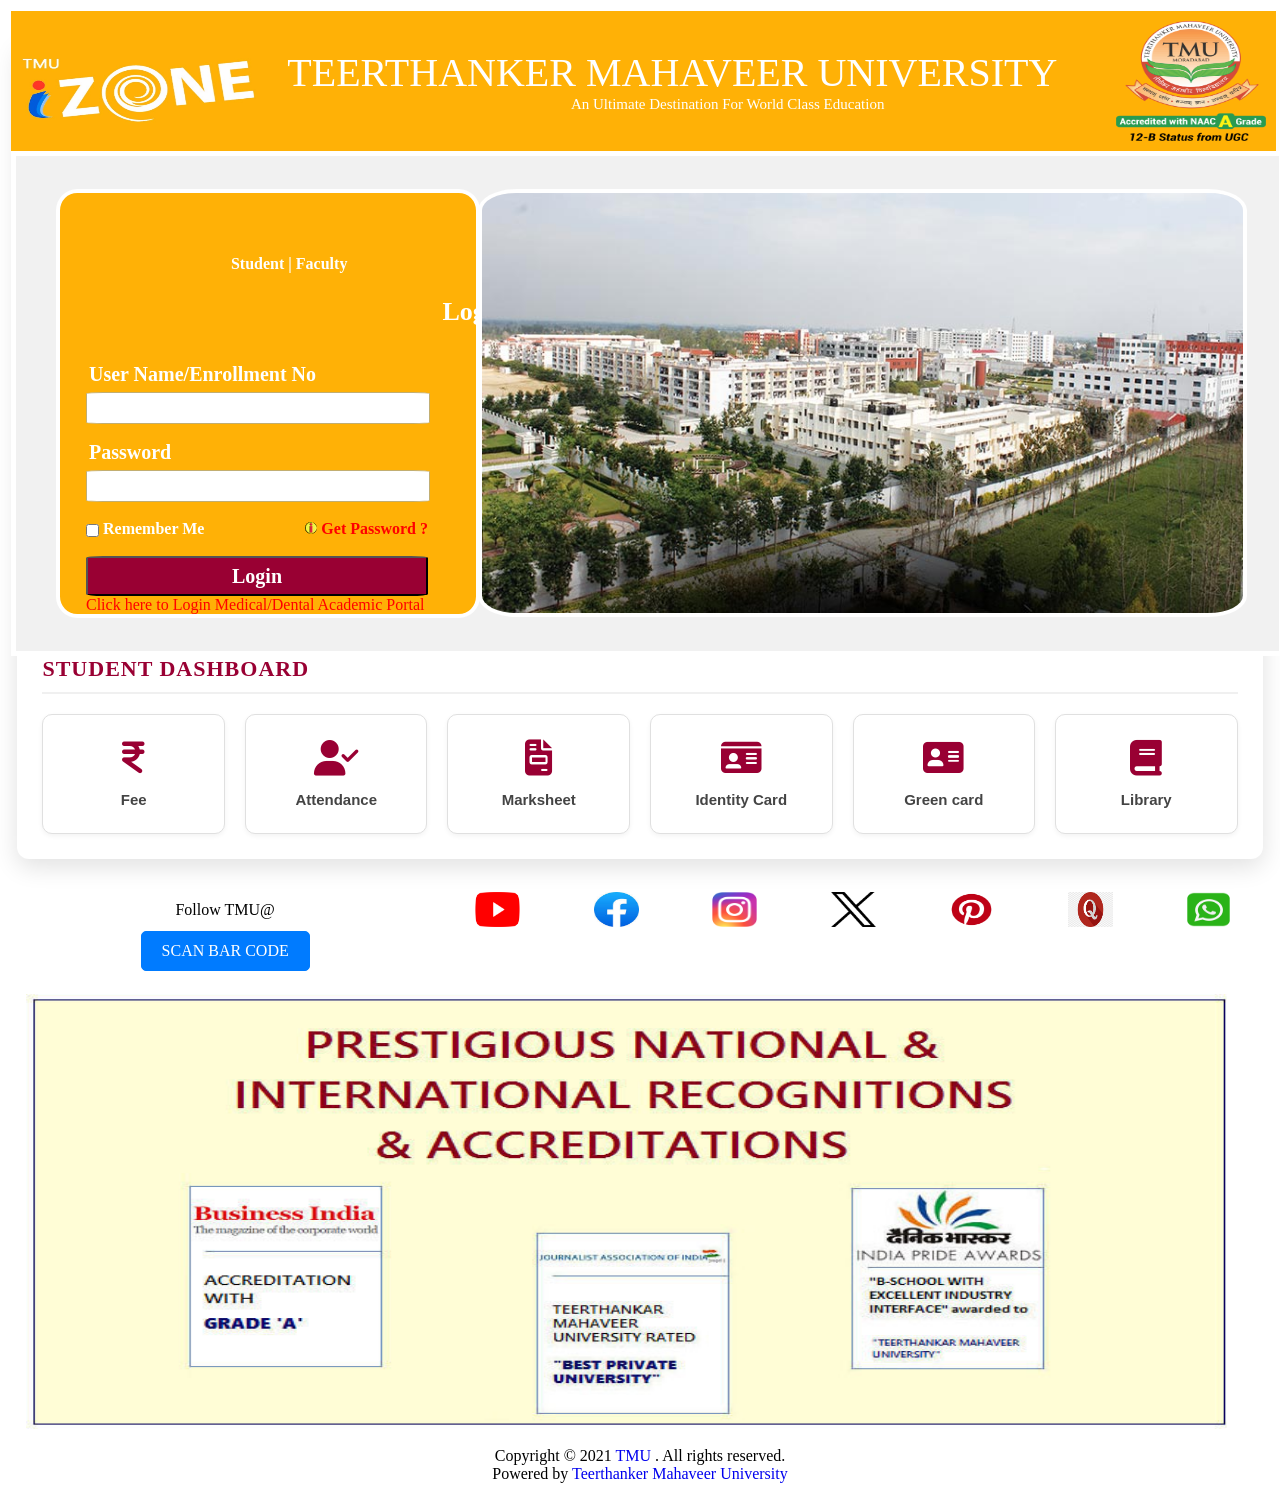
==== index.html @ 151e0389 "Initial commit - TMU Pharmacy Student ERP with updated Scanner and Social Links" ====
<!DOCTYPE html
    PUBLIC "-//W3C//DTD XHTML 1.0 Transitional//EN" "http://www.w3.org/TR/xhtml1/DTD/xhtml1-transitional.dtd">
<html xmlns="http://www.w3.org/1999/xhtml">

<head>
    <meta name="google-site-verification" content="google083c5fd0b91bd342" />
    <title>TMU Pharmacy Student ERP</title>
    <link href="CSS1/Style.css" rel="stylesheet" type="text/css" />
    <link href="CSS1/maincss.css" rel="stylesheet" type="text/css" />
    <link rel="stylesheet" href="https://cdnjs.cloudflare.com/ajax/libs/font-awesome/6.4.0/css/all.min.css" />
    <meta name="google-site-verification" content="Y22vz4hhRAsGHZVYoWVhFbIvwyEOX-C2Q7kUStAv6dc" />
    <meta name="description"
        content="Welcome to the Teerthanker Mahaveer University (TMU) ERP portal. Get access to your attendance sheet, holidays, profile, event details, and more. Login Now!" />
    <meta name="keywords"
        content="Best private university in UP, TMU ERP portal, ERP login, Teerthanker Mahaveer University, Best Private university in Moradabad" />

    <style type="text/css">
        .button-style {
            display: inline-block;
            padding: 10px 20px;
            background-color: #007bff;
            color: white;
            text-align: center;
            text-decoration: none;
            border-radius: 5px;
            border: 1px solid #007bff;
            cursor: pointer;
        }

        .button-style:hover {
            background-color: #0056b3;
            border-color: #0056b3;
        }

        .mySlides {
            display: none;
        }

        textarea {
            font-size: 28px;
        }

        .modalPopup {
            background-color: #FFB106;
            border-radius: 5%;
            border-width: 3px;
            border-style: solid;
            border-color: white;
            padding: 3px;
            width: 460px;
        }

        [type="checkbox"] {
            vertical-align: middle;
        }

        login1 {
            float: right;
            display: block;
            padding-left: 5px;
            padding-right: 5px;
            border-color: white;
        }

        .modalPopup .header {
            background-color: #2FBDF1;
            height: 10px;
            color: White;
            line-height: 10px;
            text-align: center;
            font-weight: bold;
        }

        .modalPopup .body {
            min-height: 50px;
            line-height: 10px;
            text-align: center;
            padding: 5px;
        }

        .modalPopup .footer {
            padding: 3px;
        }

        .modalPopup .button {
            height: 30px;
            color: White;
            line-height: 10px;
            text-align: center;
            font-weight: bold;
            cursor: pointer;
            background-color: red;
            border: 1px solid #5C5C5C;
        }

        .modalPopup td {
            text-align: left;
        }

        /* Dashboard Styles */
        .dashboard-container {
            width: 95%;
            margin: 30px auto;
            padding: 25px;
            background-color: #ffffff;
            border-radius: 12px;
            box-shadow: 0 8px 24px rgba(0, 0, 0, 0.12);
            border-top: 5px solid #990033;
        }

        .dashboard-header {
            text-align: left;
            margin-bottom: 20px;
            border-bottom: 2px solid #f0f0f0;
            padding-bottom: 10px;
        }

        .dashboard-header h2 {
            margin: 0;
            color: #990033;
            font-family: 'Century Schoolbook', serif;
            font-size: 22px;
            text-transform: uppercase;
            letter-spacing: 1px;
        }

        .dashboard-grid {
            display: grid;
            grid-template-columns: repeat(6, 1fr);
            gap: 20px;
        }

        .dashboard-item {
            background: #ffffff;
            padding: 25px 15px;
            border-radius: 10px;
            transition: all 0.3s cubic-bezier(0.25, 0.8, 0.25, 1);
            cursor: pointer;
            text-decoration: none;
            color: #333;
            display: flex;
            flex-direction: column;
            align-items: center;
            justify-content: center;
            border: 1px solid #e0e0e0;
            box-shadow: 0 2px 5px rgba(0, 0, 0, 0.05);
        }

        .dashboard-item:hover {
            transform: translateY(-8px);
            box-shadow: 0 12px 20px rgba(153, 0, 51, 0.2);
            border-color: #990033;
            background: #fffcfc;
        }

        .dashboard-item i {
            font-size: 36px;
            color: #990033;
            margin-bottom: 15px;
            transition: transform 0.3s ease;
        }

        .dashboard-item:hover i {
            transform: scale(1.1);
        }

        .dashboard-item span {
            font-size: 15px;
            font-weight: 700;
            color: #444;
            font-family: 'Segoe UI', Tahoma, Geneva, Verdana, sans-serif;
            text-align: center;
        }

        /* Responsive Dashboard */
        @media (max-width: 1200px) {
            .dashboard-grid {
                grid-template-columns: repeat(3, 1fr);
            }
        }

        @media (max-width: 768px) {
            .dashboard-grid {
                grid-template-columns: repeat(2, 1fr);
            }

            .dashboard-container {
                padding: 15px;
            }
        }

        @media (max-width: 480px) {
            .dashboard-grid {
                grid-template-columns: 1fr;
            }
        }
    </style>

    <script type="text/javascript">
        function NumberOnly() {
            var AsciiValue = event.keyCode
            if ((AsciiValue >= 48 && AsciiValue <= 57) || (AsciiValue == 8 || AsciiValue == 127))
                event.returnValue = true;
            else
                event.returnValue = false;
        }

        function showModal(id) {
            document.getElementById(id).style.display = 'block';
        }

        function hideModal(id) {
            document.getElementById(id).style.display = 'none';
        }
    </script>
</head>

<body>
    <table style="width: 100%">
        <tr>
            <td>
                <div id="wrap1">
                    <div style="position: relative" id="template">

                        <div id="header" style="background-color: #FFB106">
                            <table cellpadding="0px" cellspacing="0px" width="100%">
                                <tr>
                                    <td>
                                        <a href="index.aspx">
                                            <br />
                                            <img src="images/t.jpg" alt="TMU i-Zone Logo"
                                                style="border-width: 10px; float: left; width: 237px; height: 70px" />
                                        </a>
                                    </td>
                                    <td>
                                        <table cellpadding="0px" cellspacing="0px">
                                            <tr>
                                                <td align="right">
                                                    <div style="font-size: 40px; color: white;">&nbsp TEERTHANKER
                                                        MAHAVEER UNIVERSITY &nbsp</div>
                                                </td>
                                            </tr>
                                            <tr>
                                                <td>
                                                    <div style="font-size: 15px; color: #fff">
                                                        &nbsp;&nbsp;&nbsp;&nbsp;&nbsp;&nbsp;&nbsp;&nbsp;&nbsp;&nbsp;&nbsp;&nbsp;&nbsp;&nbsp;
                                                        &nbsp;&nbsp;&nbsp;&nbsp;&nbsp;&nbsp;&nbsp;&nbsp;&nbsp;&nbsp;
                                                        &nbsp;&nbsp;&nbsp;&nbsp;&nbsp;&nbsp;&nbsp;&nbsp;&nbsp;&nbsp;&nbsp;
                                                        &nbsp;&nbsp;&nbsp;&nbsp;&nbsp;&nbsp;&nbsp;&nbsp;&nbsp;&nbsp;&nbsp;&nbsp;&nbsp;&nbsp;&nbsp;&nbsp;&nbsp;&nbsp;&nbsp;
                                                        &nbsp;&nbsp;&nbsp;&nbsp;&nbsp;&nbsp;&nbsp;&nbsp;&nbsp;&nbsp;&nbsp;&nbsp;&nbsp;&nbsp;&nbsp;&nbsp;&nbsp;&nbsp;&nbsp;&nbsp;
                                                        &nbsp; An Ultimate Destination For World Class Education</div>
                                                </td>
                                            </tr>
                                        </table>
                                    </td>
                                    <td align="right">
                                        <img id="Image1" src="images/rightlogo.png" alt="TMU logo"
                                            style="height:120px;width:150px;border-width:0px;" />
                                    </td>
                                </tr>
                            </table>
                        </div>

                        <div id="loginwarpper">
                            <div id="col-left">
                                <div id="modal-loginbox">
                                    <div id="contents" style="height: 380px">

                                        <div style="width: 90%; height: 70px; font-family: Century Schoolbook;">
                                            <br />
                                            <h1
                                                style="white-space: pre; width: 80px; float: left; line-height: 35px; color: white; font-family: Century Schoolbook; padding-left: 13%; padding-top: 3%">
                                                Login</h1>
                                            <span
                                                style="float: left; padding-top: 7%; padding-left: 6%; font-family: Century Schoolbook; color: white; font-weight: bold;">Student
                                                | Faculty</span>
                                        </div>
                                        <br clear="all" />

                                        <div class="form-elements">
                                            <div class="label-txt" style="width: 500px">
                                                <span id="lblHeader"
                                                    style="color:White;font-family:&quot;Georgia&quot;,&quot;Times new roman&quot;,&quot;Helvetica Neue&quot;;font-size:15pt;width: 450px">User
                                                    Name/Enrollment No</span>
                                                <label style="text-align: left">
                                                    <span id="RequiredFieldValidator1"
                                                        style="color:Red;background-color:White;visibility:hidden;">*</span>
                                                </label>
                                            </div>

                                            <input id="Text3" type="text" style="display: none" />

                                            <br />
                                            <br />
                                            <input name="txtUserid" type="text" maxlength="20" id="txtUserid"
                                                style="height:30px;width:90%;font-size: 20px; border-radius: 5%; text-transform: uppercase" />
                                        </div>

                                        <div class="form-elements">
                                            <div class="label-txt">
                                                <span id="Label1"
                                                    style="color:White;font-family:&quot;Georgia&quot;,&quot;Times new roman&quot;,&quot;Helvetica Neue&quot;;font-size:15pt;">Password</span>
                                                <label style="text-align: left">
                                                    <span id="rfvtxtTillDate"
                                                        style="color:Red;background-color:White;visibility:hidden;">*</span>
                                                </label>
                                            </div>
                                            <input id="Text4" type="text" style="display: none;" />
                                            <br />
                                            <br />
                                            <input name="txtpassword" type="password" id="txtpassword"
                                                style="height:30px;width:90%;font-size: 20px; border-radius: 5%;" />
                                            <input id="Text6" type="text" style="display: none" />
                                        </div>

                                        <br clear="all" />
                                        <br />
                                        <b>
                                            <span name="Remember Me"><input id="chkrem" type="checkbox"
                                                    name="chkrem" /></span>
                                            <span id="Label2"
                                                style="color:White;font-family:&quot;Georgia&quot;,&quot;Times new roman&quot;,&quot;Helvetica Neue&quot;;font-size:12pt;">Remember
                                                Me</span>
                                        </b>

                                        <div style="float: right; padding-right: 10%">
                                            <a id="LnkGetPwd" href="javascript:void(0)" onclick="showModal('pnlPopup')">
                                                <b>
                                                    <font color="#FF0000">
                                                        <img width="12px" height="12px" border="0"
                                                            src="images/6anipt3c.gif"> Get Password ?
                                                    </font>
                                                </b>
                                            </a>
                                        </div>

                                        <div style="padding-right: 10%;">
                                            <div style="text-align: center;">
                                                <br />
                                                <input type="submit" name="ImgBttn_Login" value="Login"
                                                    id="ImgBttn_Login"
                                                    style="color:White;background-color:#990033;font-size:20px;font-weight:bold;height:40px;width:100%;border-radius: 5%; font-family: Century Schoolbook; cursor: pointer;" />
                                            </div>

                                            <a id="lnkMedicalLogin" href="http://14.139.238.132:90/"
                                                style="color:Red;">Click here to Login Medical/Dental Academic
                                                Portal</a>
                                        </div>

                                        <br />
                                    </div>
                                    <div>
                                        <span id="lblHRUserId"></span>
                                    </div>
                                </div>
                            </div>

                            <div id="col-right">
                                <div class="w3-content" style="max-width: 100%">
                                    <div class="mySlides w3-container w3-red">
                                        <img id="Image6" src="images/TMU_Image.jpg" alt="TMU ERP Login Portal"
                                            style="border-color:White;border-width:4px;border-style:solid;height:420px;width:100%;border-radius: 5%" />
                                    </div>

                                    <img id="Image4" class="mySlides" src="images/tmu-camp.jpg"
                                        alt="TMU ERP Login Portal"
                                        style="border-color:White;border-width:4px;border-style:solid;height:420px;width:100%;border-radius: 5%" />

                                    <div class="mySlides w3-container w3-xlarge w3-white w3-card-8">
                                        <img id="Image3" src="images/TMU_Image.jpg" alt="TMU ERP Login Portal"
                                            style="border-color:White;border-width:4px;border-style:solid;height:420px;width:100%;border-radius: 5%" />
                                    </div>

                                    <img id="Image2" class="mySlides" src="images/TMU1-img.jpg"
                                        alt="TMU ERP Login Portal"
                                        style="border-color:White;border-width:4px;border-style:solid;height:420px;width:100%;border-radius: 5%" />
                                </div>

                                <script>
                                    var slideIndex = 0;
                                    carousel();

                                    function carousel() {
                                        var i;
                                        var x = document.getElementsByClassName("mySlides");
                                        for (i = 0; i < x.length; i++) {
                                            x[i].style.display = "none";
                                        }
                                        slideIndex++;
                                        if (slideIndex > x.length) { slideIndex = 1 }
                                        x[slideIndex - 1].style.display = "block";
                                        setTimeout(carousel, 2000);
                                    }
                                </script>
                            </div>
                        </div>

                        <div class="dashboard-container">
                            <div class="dashboard-header">
                                <h2>Student Dashboard</h2>
                            </div>
                            <div class="dashboard-grid">
                                <a href="dashboard_login.html?type=fee" class="dashboard-item">
                                    <i class="fas fa-indian-rupee-sign"></i>
                                    <span>Fee</span>
                                </a>
                                <a href="dashboard_login.html?type=attendance" class="dashboard-item">
                                    <i class="fas fa-user-check"></i>
                                    <span>Attendance</span>
                                </a>
                                <a href="dashboard_login.html?type=marksheet" class="dashboard-item">
                                    <i class="fas fa-file-invoice"></i>
                                    <span>Marksheet</span>
                                </a>
                                <a href="dashboard_login.html?type=idcard" class="dashboard-item">
                                    <i class="fas fa-id-card"></i>
                                    <span>Identity Card</span>
                                </a>
                                <a href="dashboard_login.html?type=greencard" class="dashboard-item">
                                    <i class="fas fa-address-card"></i>
                                    <span>Green card</span>
                                </a>
                                <a href="dashboard_login.html?type=library" class="dashboard-item">
                                    <i class="fas fa-book"></i>
                                    <span>Library</span>
                                </a>
                            </div>
                        </div>

                        <table style="text-align: center; width: 100%">
                            <tr>
                                <td>Follow TMU@</td>
                                <td>
                                    <a href="https://www.youtube.com/@TeerthankerMahaveerUniversity" target="_blank">
                                        <img id="lnkYout" src="images/Youtube_logo.png"
                                            style="height:35px;width:45px;border-width:0px;" />
                                    </a>
                                </td>
                                <td>
                                    <a href="https://www.facebook.com/tmumbd/" target="_blank">
                                        <img id="Image5" src="images/fb_logo.jpg"
                                            style="height:35px;width:45px;border-width:0px;" />
                                    </a>
                                </td>
                                <td>
                                    <a href="https://www.instagram.com/tmu_mbd/" target="_blank">
                                        <img id="Image7" src="images/Instagram_logo.png"
                                            style="height:35px;width:45px;border-width:0px;" />
                                    </a>
                                </td>
                                <td>
                                    <a href="https://x.com/Tmumbd" target="_blank">
                                        <img id="Image8" src="images/x.png"
                                            style="height:35px;width:45px;border-width:0px;" />
                                    </a>
                                </td>
                                <td>
                                    <a href="https://in.pinterest.com/tmumbd/" target="_blank">
                                        <img id="Image9" src="images/Pinterest-logo.png"
                                            style="height:35px;width:45px;border-width:0px;" />
                                    </a>
                                </td>
                                <td>
                                    <a href="https://www.quora.com/profile/Teerthanker-Mahaveer-University-2"
                                        target="_blank">
                                        <img id="Image10" src="images/quora_logo.png"
                                            style="height:35px;width:45px;border-width:0px;" />
                                    </a>
                                </td>

                                <td>
                                    <a href="https://whatsapp.com/channel/0029Va5aFcvIyPtT9FN1AW2W" target="_blank">
                                        <img id="Image12" src="images/WhatsApp_logo.png"
                                            style="height:35px;width:45px;border-width:0px;" />
                                    </a>
                                </td>
                            </tr>
                            <tr>
                                <td>
                                    <a id="lnkbarcode" class="button-style"
                                        href="https://portal2.tmu.ac.in/Scanner.aspx" target="_blank">SCAN BAR CODE</a>
                                </td>
                            </tr>
                        </table>

                        <img width="96%" height="437" style="margin: 20px 0 0 15px;"
                            alt="TMU Awards & Recognition Banner" src="images/footer_copy.jpg">
                        <br />
                        <p align="center">
                            Copyright &copy; 2021 <span class="brown"><a href="http://tmu.ac.in/"
                                    target="_blank">TMU</a> </span>. All rights reserved.<br />
                            Powered by <a href="https://www.tmu.ac.in/" target="_blank">Teerthanker Mahaveer University
                            </a>
                        </p>
                    </div>
                </div>
            </td>
        </tr>
    </table>

    <!-- Password Recovery Modal -->
    <div id="pnlPopup" class="modalPopup"
        style="display: none; position: fixed; top: 50%; left: 50%; transform: translate(-50%, -50%); z-index: 1000;">
        <div class="body">
            <table border="0" cellpadding="0" cellspacing="0" width="100%">
                <tr>
                    <td align="center">
                        <div><b>Password Recovery</b></div>
                    </td>
                    <td align="right" width="30%">
                        <div style="text-align: right">
                            <input type="button" value="X" onclick="hideModal('pnlPopup')" class="button"
                                style="width:30px; cursor: pointer;" />
                        </div>
                    </td>
                </tr>
                <tr>
                    <td colspan="2" align="center">
                        <div style="text-align: center">
                            <span id="lblMsg" style="color:Red;font-weight:bold;"></span>
                        </div>
                    </td>
                </tr>
                <tr>
                    <td style="width: 30%"><b>User Id : </b></td>
                    <td style="width: 70%" align="left">
                        <input name="txtLoginUserId" type="text" maxlength="20" id="txtLoginUserId" />
                    </td>
                </tr>
                <tr style="height: 5px">
                    <td style="width: 20%" colspan="2"></td>
                </tr>
                <tr>
                    <td style="width: 20%" colspan="2">
                        <br />
                        <b><span id="lblmob" style="color:#FF9900;">10 Digit Registered Mobile No Without Prefix ( +91
                                OR 0 )</span></b>
                        <br />
                    </td>
                </tr>
                <tr style="height: 5px">
                    <td style="width: 20%" colspan="2"></td>
                </tr>
                <tr>
                    <td style="width: 30%"><b>Mobile No : </b></td>
                    <td style="width: 70%" align="left">
                        <input name="txtMobileNo" type="text" maxlength="10" id="txtMobileNo"
                            onkeypress="return NumberOnly()" />
                    </td>
                </tr>
                <tr>
                    <td></td>
                    <td align="left">
                        <input type="button" value="Get Password"
                            onclick="alert('Password recovery functionality requires backend server')"
                            style="height:35px;width:93px; cursor: pointer;" />
                    </td>
                </tr>
            </table>
        </div>
    </div>

    <!-- College Selection Modal -->
    <div id="pnlPopLog" class="modalPopup"
        style="display: none; position: fixed; top: 50%; left: 50%; transform: translate(-50%, -50%); z-index: 1000;">
        <div class="body">
            <table border="0" cellpadding="0" cellspacing="0" width="100%">
                <tr>
                    <td align="center">
                        <div style="text-align: center">
                            <center><span
                                    style="float: left; padding-left: 180px; padding-top: 13px; color: #990033; font-weight: bold; font-size: x-large">College</span>
                            </center>
                        </div>
                        <br />
                    </td>
                    <td align="right" width="20%">
                        <div style="text-align: right">
                            <input type="button" value="X" onclick="hideModal('pnlPopLog')" class="button"
                                style="width:20px; cursor: pointer;" />
                        </div>
                    </td>
                </tr>
                <tr style="height: 5px">
                    <td style="width: 20%" colspan="2"></td>
                </tr>
                <tr>
                    <td style="width: 30%" align="center" colspan="2"><b></b></td>
                </tr>
                <tr>
                    <td style="width: 70%" align="left" colspan="2">
                        <select name="ddlCollege" id="ddlCollege" style="height:35px; width: 100%;">
                        </select>
                    </td>
                </tr>
                <tr style="height: 5px">
                    <td style="width: 20%" colspan="2"></td>
                </tr>
                <tr align="right">
                    <td align="right" colspan="2">
                        <div style="text-align: right">
                            <img src="images/login.jpg" style="cursor: pointer; border-width: 0px;"
                                onclick="alert('College login requires backend server')" />
                        </div>
                    </td>
                </tr>
            </table>
        </div>
    </div>

    <!-- Modal Overlay -->
    <div id="modalOverlay"
        style="display: none; position: fixed; top: 0; left: 0; width: 100%; height: 100%; background-color: rgba(0,0,0,0.5); z-index: 999;"
        onclick="hideAllModals()"></div>

    <script type="text/javascript">
        function showModal(id) {
            document.getElementById(id).style.display = 'block';
            document.getElementById('modalOverlay').style.display = 'block';
        }

        function hideModal(id) {
            document.getElementById(id).style.display = 'none';
            document.getElementById('modalOverlay').style.display = 'none';
        }

        function hideAllModals() {
            document.getElementById('pnlPopup').style.display = 'none';
            document.getElementById('pnlPopLog').style.display = 'none';
            document.getElementById('modalOverlay').style.display = 'none';
        }
    </script>
</body>

</html>
---- CSS1/Style.css ----
﻿ï»¿/* for Holi :body{margin:0; background: #fff url(../images/holi.jpg) center top no-repeat fixed; font-family:Arial, Helvetica, sans-serif; font-size:12px; line-height:18px; color:#000;} */
/* for diwali : body{margin:0; background: #094e95 url(../images/bg-body.jpg) center 39px no-repeat; font-family:Arial, Helvetica, sans-serif; font-size:12px; line-height:18px; color:#000;}*/
h1,h2,h3,h4,h5,h6,ul,li,form,label,input{margin:0; padding:0;
    }
a img{border:none;}
a{text-decoration:none;}
a:hover{text-decoration:underline;}
#wrapper{margin:0 auto; width:980px;}
#template{width:100%; float:left;}
#header{width:99%; float:left; padding:10px;}
#header #logo{float:left; width:980px;height:102px; 
}
#header #logo a{border-style: none;
    
    border-width: 10px;
    float:left; width:267px; 
    height:104px; 
/*background:url(../images/TMU i Zone.jpg) no-repeat; text-indent:-99999px;*/

   
}


#header #sangathan{float:left; width:509px; height:80px;}
#header #sangathan a{float:right; width:509px; height:80px; text-align:right;}

#loginwarpper{float:left; width:96%; border:5px solid #fff; min-height:300px;background:#f1f1f1; padding:33px 40px 33px 15px;} 
/* for diwali : #loginwarpper{float:left; margin-top:15px; width:850px; border:5px solid #fff; min-height:300px;background:#dadada; padding:40px 36px 40px 15px;}*/	
#loginwarpper #col-left{float:left; width:30%;}
#loginwarpper #col-right{float:right; width:63%;}
#loginwarpper #col-right img{border:3px solid #fff;}
#modal-loginbox{float:left; width:369px; margin-left:12px;}
#modal-loginbox #contents {
    -moz-border-bottom-colors: none;
    
    -moz-border-image: none;
    -moz-border-left-colors: none;
    -moz-border-right-colors: none;
    -moz-border-top-colors: none;
	 
    background: none repeat scroll 0 0 #FFB106;
     border-radius: 5%;
    border-bottom: 4px solid #FFFFFF;
    border-left: 4px solid #FFFFFF;
    border-right: 4px solid #FFFFFF;
    border-top: 4px solid #FFFFFF;
    margin-left: 13px;
    min-height: 100px;
    padding: 20px 10px 21px 26px;
    width: 380px; 
}
#modal-loginbox #contents h1{font-family:Segoe UI; color:#882304; font-size:26px;}
	.form-elements{float:left; width:100%; clear:both; margin-top:10px;}
	.label-txt{float:left; width:200px; height:15px; position:relative; top:7px; font-weight:bold; font-size:14px; position:relative; margin-left:3px;}

	.label-txtmessage{float:inherit; width:200px; height:8px; position:relative; top:2px; font-weight:normal; position:relative; margin-left:130px;color:#882304;}

	.form-elements input{float:left; background: #fff url(../images/input-bg.jpg) repeat-x; height:27px; width:198px; border:1px solid #c2ae71;}
#bottom{float:left; /*background:url(../images/bg-bottom-loginbox.jpg);*/  background:url(../images/bg-bottom-flag.jpg);   height:18px; width:100%;}
#contents a{color:#FFFF00;}
.forgotpassword{margin-top:25px;}
.login {position:relative; top:10px;
    left: 0px;
}

#amizonemobile{float:left; width:369px; margin:20px 0 0 14px;}
#amizonemobile #top-mobile{float:left; width:344px; height:3px; margin-left:12px; background:url(../images/mobile-top.jpg);}
#amizonemobile #bottom-mobile{float:left; width:369px; height:12px; background:url(../images/mobile-bottom.jpg);}
#amizonemobile #contents-mobile{float:left; width:344px; background:#fff; margin-left:12px;}
#amizonemobile #contents-mobile #innercontents{float:left; border:1px solid #d2d0d0; width:332px; margin:2px 2px 2px 5px; min-height:100px; background: url("../images/mobile.jpg") no-repeat scroll 181px 68px transparent;}
#amizonemobile #contents-mobile #innercontents h1{ float:left; background:url(../images/bg-amizonehead.jpg) no-repeat center bottom; height:30px; text-align:center; color:#494e52; font-size:16px; font-family:Segoe UI; width:100%; margin-top:6px;}
#innercontents #download{float:left; width:173px; overflow:hidden;}
#download ul{list-style-type:none;}
#download li{display:list-item; padding-left:50px; font-size:11px; line-height:14px; padding-bottom:9px; margin-top:9px; border-bottom:1px dotted #CCC; }
#Itunes, #OVI, #Endroid, #Blackberry{background:url(../images/sprite.jpg) no-repeat;}
#win8{background:url(../images/Window.png) no-repeat 5px 0; }
#Itunes {background-position:0 0;}
#OVI {background-position:2px -42px;}
#Endroid {background-position:0 -78px;}
#Blackberry {background-position:0 -124px;}

#download li a{color:#882304;}
#copyright{ float:left; color:#867c79; font-size:11px; padding-top:15px; text-align:center; width:100%;}
#footer{float:left; background:url(../images/bgfooter.jpg) no-repeat; width:900px; height:21px; text-align:right; padding:5px; color:#fff; font-size:11px;}
#footer a{color:#ffb702;}
.yellow{color:#ffb702;}
.brown{color:#882304;}

/* HELP */

.container { width:262px; margin:0 auto; padding-top:200px; position:absolute; }

#bar { width:100%; height:35px; padding:15px 0; background:url(../images/bar.png) repeat-x; }
#container { width:960px; margin:0 auto;  }
/*-------LOGIN STARTS HERE -------*/

/* Login Container (default to float:right) */
#loginContainer {
    position:absolute;
    float:right;
    font-size:12px; margin-left:828px; top:-5px;
} 

/* Login Button */
#loginButton { 
    display:inline-block;
    float:right;
    background:#d2e0ea url(../images/buttonbg.png) repeat-x; 
    border:1px solid #899caa; 
        position:relative;
    z-index:30;
    cursor:pointer;
}

/* Login Button Text */
#loginButton span {
    color:#445058; 
    font-size:14px; 
    font-weight:bold; 
    padding:7px 29px 9px 10px;
    background:url(../images/loginArrow.png) no-repeat 53px 7px;
    display:block
}

#loginButton:hover {
    background:url(../images/buttonbgHover.png) repeat-x;
}

/* Login Box */
#loginBox {
    position:absolute;
    top:34px;
    right:0;
    display:none;
    z-index:29;
}

/* If the Login Button has been clicked */    
#loginButton.active {
    border-radius:3px 3px 0 0;
}

#loginButton.active span {
    background-position:53px -76px;
}

/* A Line added to overlap the border */
#loginButton.active em {
    position:absolute;
    width:100%;
    height:1px;
    background:#d2e0ea;
    bottom:-1px;
}

/* Login Form */
#loginForm {
    width:248px; 
    border:1px solid #899caa;
    margin-top:-1px;
    background:#d2e0ea;
    padding:6px;
}

#loginForm fieldset {
    margin:0 0 12px 0;
    display:block;
    border:0;
    padding:0;
}

fieldset#body {
    background:#fff;
    border-radius:3px;
    -moz-border-radius:3px;
    padding:10px 13px;
    margin:0;
}

#loginForm #checkbox {
    width:auto;
    margin:1px 9px 0 0;
    float:left;
    padding:0;
    border:0;
    *margin:-3px 9px 0 0; /* IE7 Fix */
}


#loginForm #body fieldset label {
    display:block;
    float:none;
    margin:0 0 6px 0;
}

/* Default Input */
#loginForm input {
    width:92%;
    border:1px solid #899caa;
    border-radius:3px;
    -moz-border-radius:3px;
    color:#3a454d;
    font-weight:bold;
    padding:8px 8px;
    box-shadow:inset 0px 1px 3px #bbb;
    -webkit-box-shadow:inset 0px 1px 3px #bbb;
    -moz-box-shadow:inset 0px 1px 3px #bbb;
    font-size:12px;
}

/* Sign In Button */
#loginForm #login {
    width:auto;
    float:left;
    background:#339cdf url(../images/loginbuttonbg.png) repeat-x;
    color:#fff;
    padding:7px 10px 8px 10px;
    text-shadow:0px -1px #278db8;
    border:1px solid #339cdf;
    box-shadow:none;
    -moz-box-shadow:none;
    -webkit-box-shadow:none;
    margin:0 12px 0 0;
    cursor:pointer;
    *padding:7px 2px 8px 2px; /* IE7 Fix */
}

/* Forgot your password */
#loginForm span {
    text-align:center;
    display:block;
    padding:7px 0 4px 0;
}

#loginForm span a {
   
    text-shadow:1px 1px #fff;
    font-size:12px;
}

input:focus {
    outline:none;
}

/* forgot paasword -->*/




#fancybox-overlay {
	position: absolute;
	top: 0;
	left: 0;
	width: 100%;
	z-index: 1100;
	display: none;
}

#fancybox-tmp {
	padding: 0;
	margin: 0;
	border: 0;
	overflow: auto;
	display: none;
}

#fancybox-wrap {
	position: absolute;
	top: 0;
	left: 0;
	padding: 20px;
	z-index: 1101;
	outline: none;
	display: none; 
}

#fancybox-outer {
	position: relative;

}

#fancybox-content {
	width: 0;
	height: 0;
	padding: 0;
	outline: none;
	position: relative;
	overflow: hidden;
	z-index: 1102;
}


#fancybox-close {
	position: absolute;
	top: -12px;
	right: 8px;
	width: 30px;
	height: 30px;
	background: transparent url('../images/fancybox.png') -40px 0px;
	cursor: pointer;
	z-index: 1103;
	display: none;
}

#modal-loginbox2{background:#dadada; border:3PX solid #FFF; padding-top:9px;}
#modal-loginbox2{float:left; width:369px; margin-left:12px;}
#modal-loginbox2 #contents {
    -moz-border-bottom-colors: none;
    -moz-border-image: none;
    -moz-border-left-colors: none;
    -moz-border-right-colors: none;
    -moz-border-top-colors: none;
    background: none repeat scroll 0 0 #FFB702;
    border-bottom: medium none !important;
    border-left: 3px solid #FFFFFF;
    border-right: 3px solid #FFFFFF;
    border-top: 3px solid #FFFFFF;
    margin-left: 13px;
    min-height: 100px;
    padding: 20px 10px 21px 26px;
    width: 302px; 
}
#modal-loginbox2 #contents h1{font-family:Segoe UI; color:#882304; font-size:26px;}
	.form-elements2{float:left; width:100%; clear:both; margin-top:10px;}
	.label-txt{float:left; width:200px; height:15px; position:relative; top:7px; font-weight:bold; position:relative; margin-left:3px;}
	.form-elements2 input{float:left; background: #fff url(../images/input-bg.jpg) repeat-x; height:27px; width:202px; border:1px solid #c2ae71;}
#modal-loginbox2 #bottom{float:left; background:url(../images/bg-bottom-loginbox.jpg) no-repeat; height:18px; width:100%;}
#capcha{width:201px; height:51px; border:1px solid  #C2AE71; margin-left:77px;}


  /*Modal Popup*/

subpageMenuBlock {
}
---- CSS1/maincss.css ----
﻿ï»¿#wrap
{
	/*width:980px;*/
    width:100%;
    
	height: 100%;

		margin:auto;
	background-color:White;
	
}
#wrap1
{
	/*width:900px;*/
    width:100%;
	height: 100%;

		margin:auto;
	background-color:White;
	
}
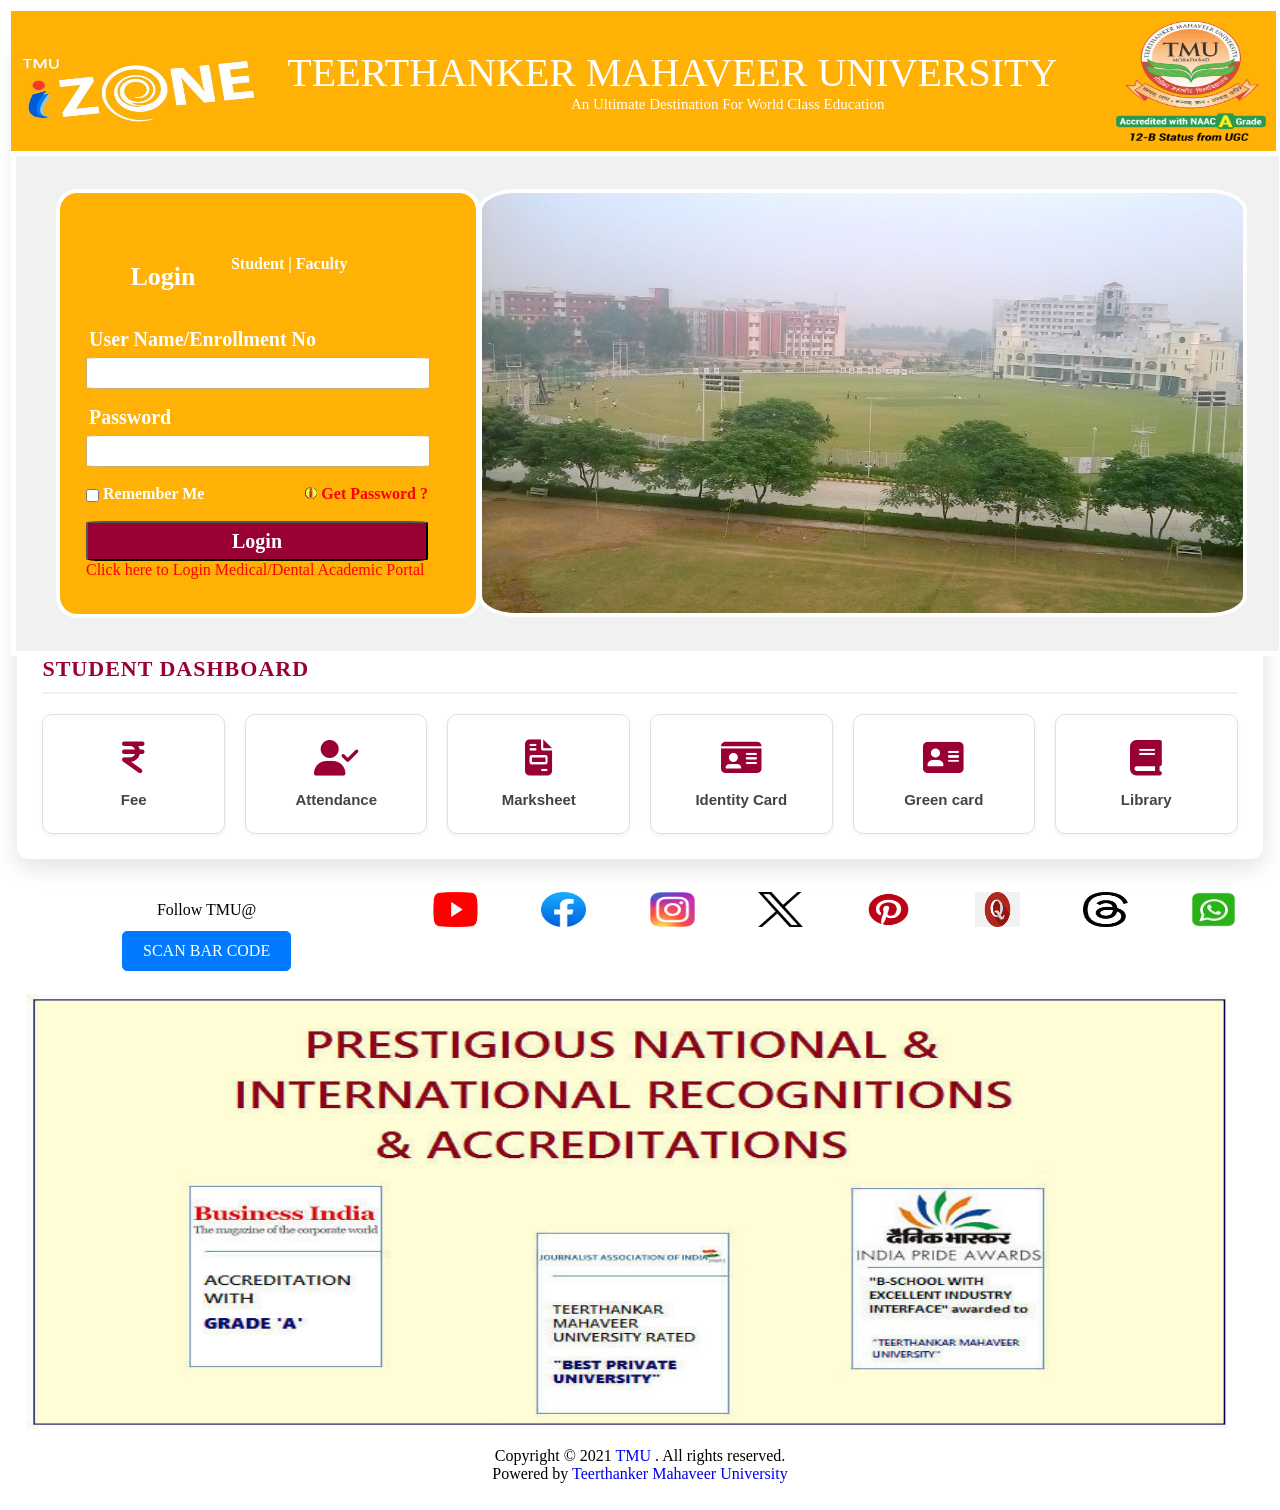
==== commit 0f99d552: "Update index.html with latest layout changes" ====
--- a/index.html
+++ b/index.html
@@ -1,7 +1,5 @@
-<!DOCTYPE html
-    PUBLIC "-//W3C//DTD XHTML 1.0 Transitional//EN" "http://www.w3.org/TR/xhtml1/DTD/xhtml1-transitional.dtd">
+<!DOCTYPE html PUBLIC "-//W3C//DTD XHTML 1.0 Transitional//EN" "http://www.w3.org/TR/xhtml1/DTD/xhtml1-transitional.dtd">
 <html xmlns="http://www.w3.org/1999/xhtml">
-
 <head>
     <meta name="google-site-verification" content="google083c5fd0b91bd342" />
     <title>TMU Pharmacy Student ERP</title>
@@ -9,11 +7,9 @@
     <link href="CSS1/maincss.css" rel="stylesheet" type="text/css" />
     <link rel="stylesheet" href="https://cdnjs.cloudflare.com/ajax/libs/font-awesome/6.4.0/css/all.min.css" />
     <meta name="google-site-verification" content="Y22vz4hhRAsGHZVYoWVhFbIvwyEOX-C2Q7kUStAv6dc" />
-    <meta name="description"
-        content="Welcome to the Teerthanker Mahaveer University (TMU) ERP portal. Get access to your attendance sheet, holidays, profile, event details, and more. Login Now!" />
-    <meta name="keywords"
-        content="Best private university in UP, TMU ERP portal, ERP login, Teerthanker Mahaveer University, Best Private university in Moradabad" />
-
+    <meta name="description" content="Welcome to the Teerthanker Mahaveer University (TMU) ERP portal. Get access to your attendance sheet, holidays, profile, event details, and more. Login Now!" />
+    <meta name="keywords" content="Best private university in UP, TMU ERP portal, ERP login, Teerthanker Mahaveer University, Best Private university in Moradabad" />
+    
     <style type="text/css">
         .button-style {
             display: inline-block;
@@ -104,7 +100,7 @@
             padding: 25px;
             background-color: #ffffff;
             border-radius: 12px;
-            box-shadow: 0 8px 24px rgba(0, 0, 0, 0.12);
+            box-shadow: 0 8px 24px rgba(0,0,0,0.12);
             border-top: 5px solid #990033;
         }
 
@@ -143,7 +139,7 @@
             align-items: center;
             justify-content: center;
             border: 1px solid #e0e0e0;
-            box-shadow: 0 2px 5px rgba(0, 0, 0, 0.05);
+            box-shadow: 0 2px 5px rgba(0,0,0,0.05);
         }
 
         .dashboard-item:hover {
@@ -183,7 +179,6 @@
             .dashboard-grid {
                 grid-template-columns: repeat(2, 1fr);
             }
-
             .dashboard-container {
                 padding: 15px;
             }
@@ -228,39 +223,30 @@
                                     <td>
                                         <a href="index.aspx">
                                             <br />
-                                            <img src="images/t.jpg" alt="TMU i-Zone Logo"
-                                                style="border-width: 10px; float: left; width: 237px; height: 70px" />
+                                            <img src="images/t.jpg" alt="TMU i-Zone Logo" style="border-width: 10px; float: left; width: 237px; height: 70px" />
                                         </a>
                                     </td>
                                     <td>
                                         <table cellpadding="0px" cellspacing="0px">
                                             <tr>
                                                 <td align="right">
-                                                    <div style="font-size: 40px; color: white;">&nbsp TEERTHANKER
-                                                        MAHAVEER UNIVERSITY &nbsp</div>
+                                                    <div style="font-size: 40px; color: white;">&nbsp TEERTHANKER MAHAVEER UNIVERSITY &nbsp</div>
                                                 </td>
                                             </tr>
                                             <tr>
                                                 <td>
-                                                    <div style="font-size: 15px; color: #fff">
-                                                        &nbsp;&nbsp;&nbsp;&nbsp;&nbsp;&nbsp;&nbsp;&nbsp;&nbsp;&nbsp;&nbsp;&nbsp;&nbsp;&nbsp;
-                                                        &nbsp;&nbsp;&nbsp;&nbsp;&nbsp;&nbsp;&nbsp;&nbsp;&nbsp;&nbsp;
-                                                        &nbsp;&nbsp;&nbsp;&nbsp;&nbsp;&nbsp;&nbsp;&nbsp;&nbsp;&nbsp;&nbsp;
-                                                        &nbsp;&nbsp;&nbsp;&nbsp;&nbsp;&nbsp;&nbsp;&nbsp;&nbsp;&nbsp;&nbsp;&nbsp;&nbsp;&nbsp;&nbsp;&nbsp;&nbsp;&nbsp;&nbsp;
-                                                        &nbsp;&nbsp;&nbsp;&nbsp;&nbsp;&nbsp;&nbsp;&nbsp;&nbsp;&nbsp;&nbsp;&nbsp;&nbsp;&nbsp;&nbsp;&nbsp;&nbsp;&nbsp;&nbsp;&nbsp;
-                                                        &nbsp; An Ultimate Destination For World Class Education</div>
+                                                    <div style="font-size: 15px; color: #fff">&nbsp;&nbsp;&nbsp;&nbsp;&nbsp;&nbsp;&nbsp;&nbsp;&nbsp;&nbsp;&nbsp;&nbsp;&nbsp;&nbsp;  &nbsp;&nbsp;&nbsp;&nbsp;&nbsp;&nbsp;&nbsp;&nbsp;&nbsp;&nbsp; &nbsp;&nbsp;&nbsp;&nbsp;&nbsp;&nbsp;&nbsp;&nbsp;&nbsp;&nbsp;&nbsp; &nbsp;&nbsp;&nbsp;&nbsp;&nbsp;&nbsp;&nbsp;&nbsp;&nbsp;&nbsp;&nbsp;&nbsp;&nbsp;&nbsp;&nbsp;&nbsp;&nbsp;&nbsp;&nbsp; &nbsp;&nbsp;&nbsp;&nbsp;&nbsp;&nbsp;&nbsp;&nbsp;&nbsp;&nbsp;&nbsp;&nbsp;&nbsp;&nbsp;&nbsp;&nbsp;&nbsp;&nbsp;&nbsp;&nbsp; &nbsp; An Ultimate Destination For World Class Education</div>
                                                 </td>
                                             </tr>
                                         </table>
                                     </td>
                                     <td align="right">
-                                        <img id="Image1" src="images/rightlogo.png" alt="TMU logo"
-                                            style="height:120px;width:150px;border-width:0px;" />
+                                        <img id="Image1" src="images/rightlogo.png" alt="TMU logo" style="height:120px;width:150px;border-width:0px;" />
                                     </td>
                                 </tr>
                             </table>
                         </div>
-
+                        
                         <div id="loginwarpper">
                             <div id="col-left">
                                 <div id="modal-loginbox">
@@ -268,23 +254,16 @@
 
                                         <div style="width: 90%; height: 70px; font-family: Century Schoolbook;">
                                             <br />
-                                            <h1
-                                                style="white-space: pre; width: 80px; float: left; line-height: 35px; color: white; font-family: Century Schoolbook; padding-left: 13%; padding-top: 3%">
-                                                Login</h1>
-                                            <span
-                                                style="float: left; padding-top: 7%; padding-left: 6%; font-family: Century Schoolbook; color: white; font-weight: bold;">Student
-                                                | Faculty</span>
+                                            <h1 style="white-space: pre; width: 80px; float: left; line-height: 35px; color: white; font-family: Century Schoolbook; padding-left: 13%; padding-top: 3%">Login</h1>
+                                            <span style="float: left; padding-top: 7%; padding-left: 6%; font-family: Century Schoolbook; color: white; font-weight: bold;">Student | Faculty</span>
                                         </div>
                                         <br clear="all" />
 
                                         <div class="form-elements">
                                             <div class="label-txt" style="width: 500px">
-                                                <span id="lblHeader"
-                                                    style="color:White;font-family:&quot;Georgia&quot;,&quot;Times new roman&quot;,&quot;Helvetica Neue&quot;;font-size:15pt;width: 450px">User
-                                                    Name/Enrollment No</span>
+                                                <span id="lblHeader" style="color:White;font-family:&quot;Georgia&quot;,&quot;Times new roman&quot;,&quot;Helvetica Neue&quot;;font-size:15pt;width: 450px">User Name/Enrollment No</span>
                                                 <label style="text-align: left">
-                                                    <span id="RequiredFieldValidator1"
-                                                        style="color:Red;background-color:White;visibility:hidden;">*</span>
+                                                    <span id="RequiredFieldValidator1" style="color:Red;background-color:White;visibility:hidden;">*</span>
                                                 </label>
                                             </div>
 
@@ -292,43 +271,35 @@
 
                                             <br />
                                             <br />
-                                            <input name="txtUserid" type="text" maxlength="20" id="txtUserid"
-                                                style="height:30px;width:90%;font-size: 20px; border-radius: 5%; text-transform: uppercase" />
+                                            <input name="txtUserid" type="text" maxlength="20" id="txtUserid" style="height:30px;width:90%;font-size: 20px; border-radius: 5%; text-transform: uppercase" />
                                         </div>
-
+                                        
                                         <div class="form-elements">
                                             <div class="label-txt">
-                                                <span id="Label1"
-                                                    style="color:White;font-family:&quot;Georgia&quot;,&quot;Times new roman&quot;,&quot;Helvetica Neue&quot;;font-size:15pt;">Password</span>
+                                                <span id="Label1" style="color:White;font-family:&quot;Georgia&quot;,&quot;Times new roman&quot;,&quot;Helvetica Neue&quot;;font-size:15pt;">Password</span>
                                                 <label style="text-align: left">
-                                                    <span id="rfvtxtTillDate"
-                                                        style="color:Red;background-color:White;visibility:hidden;">*</span>
+                                                    <span id="rfvtxtTillDate" style="color:Red;background-color:White;visibility:hidden;">*</span>
                                                 </label>
                                             </div>
                                             <input id="Text4" type="text" style="display: none;" />
                                             <br />
                                             <br />
-                                            <input name="txtpassword" type="password" id="txtpassword"
-                                                style="height:30px;width:90%;font-size: 20px; border-radius: 5%;" />
+                                            <input name="txtpassword" type="password" id="txtpassword" style="height:30px;width:90%;font-size: 20px; border-radius: 5%;" />
                                             <input id="Text6" type="text" style="display: none" />
                                         </div>
 
                                         <br clear="all" />
                                         <br />
                                         <b>
-                                            <span name="Remember Me"><input id="chkrem" type="checkbox"
-                                                    name="chkrem" /></span>
-                                            <span id="Label2"
-                                                style="color:White;font-family:&quot;Georgia&quot;,&quot;Times new roman&quot;,&quot;Helvetica Neue&quot;;font-size:12pt;">Remember
-                                                Me</span>
+                                            <span name="Remember Me"><input id="chkrem" type="checkbox" name="chkrem" /></span>
+                                            <span id="Label2" style="color:White;font-family:&quot;Georgia&quot;,&quot;Times new roman&quot;,&quot;Helvetica Neue&quot;;font-size:12pt;">Remember Me</span>
                                         </b>
 
                                         <div style="float: right; padding-right: 10%">
                                             <a id="LnkGetPwd" href="javascript:void(0)" onclick="showModal('pnlPopup')">
                                                 <b>
                                                     <font color="#FF0000">
-                                                        <img width="12px" height="12px" border="0"
-                                                            src="images/6anipt3c.gif"> Get Password ?
+                                                        <img width="12px" height="12px" border="0" src="images/6anipt3c.gif"> Get Password ?
                                                     </font>
                                                 </b>
                                             </a>
@@ -337,16 +308,12 @@
                                         <div style="padding-right: 10%;">
                                             <div style="text-align: center;">
                                                 <br />
-                                                <input type="submit" name="ImgBttn_Login" value="Login"
-                                                    id="ImgBttn_Login"
-                                                    style="color:White;background-color:#990033;font-size:20px;font-weight:bold;height:40px;width:100%;border-radius: 5%; font-family: Century Schoolbook; cursor: pointer;" />
+                                                <input type="submit" name="ImgBttn_Login" value="Login" id="ImgBttn_Login" style="color:White;background-color:#990033;font-size:20px;font-weight:bold;height:40px;width:100%;border-radius: 5%; font-family: Century Schoolbook; cursor: pointer;" />
                                             </div>
 
-                                            <a id="lnkMedicalLogin" href="http://14.139.238.132:90/"
-                                                style="color:Red;">Click here to Login Medical/Dental Academic
-                                                Portal</a>
+                                            <a id="lnkMedicalLogin" href="http://14.139.238.132:90/" style="color:Red;">Click here to Login Medical/Dental Academic Portal</a>
                                         </div>
-
+                                        
                                         <br />
                                     </div>
                                     <div>
@@ -358,24 +325,18 @@
                             <div id="col-right">
                                 <div class="w3-content" style="max-width: 100%">
                                     <div class="mySlides w3-container w3-red">
-                                        <img id="Image6" src="images/TMU_Image.jpg" alt="TMU ERP Login Portal"
-                                            style="border-color:White;border-width:4px;border-style:solid;height:420px;width:100%;border-radius: 5%" />
+                                        <img id="Image6" src="images/TMU_Image.jpg" alt="TMU ERP Login Portal" style="border-color:White;border-width:4px;border-style:solid;height:420px;width:100%;border-radius: 5%" />
                                     </div>
 
-                                    <img id="Image4" class="mySlides" src="images/tmu-camp.jpg"
-                                        alt="TMU ERP Login Portal"
-                                        style="border-color:White;border-width:4px;border-style:solid;height:420px;width:100%;border-radius: 5%" />
+                                    <img id="Image4" class="mySlides" src="images/tmu-camp.jpg" alt="TMU ERP Login Portal" style="border-color:White;border-width:4px;border-style:solid;height:420px;width:100%;border-radius: 5%" />
 
                                     <div class="mySlides w3-container w3-xlarge w3-white w3-card-8">
-                                        <img id="Image3" src="images/TMU_Image.jpg" alt="TMU ERP Login Portal"
-                                            style="border-color:White;border-width:4px;border-style:solid;height:420px;width:100%;border-radius: 5%" />
+                                        <img id="Image3" src="images/TMU_Image.jpg" alt="TMU ERP Login Portal" style="border-color:White;border-width:4px;border-style:solid;height:420px;width:100%;border-radius: 5%" />
                                     </div>
-
-                                    <img id="Image2" class="mySlides" src="images/TMU1-img.jpg"
-                                        alt="TMU ERP Login Portal"
-                                        style="border-color:White;border-width:4px;border-style:solid;height:420px;width:100%;border-radius: 5%" />
+                                    
+                                    <img id="Image2" class="mySlides" src="images/TMU1-img.jpg" alt="TMU ERP Login Portal" style="border-color:White;border-width:4px;border-style:solid;height:420px;width:100%;border-radius: 5%" />
                                 </div>
-
+                                
                                 <script>
                                     var slideIndex = 0;
                                     carousel();
@@ -394,7 +355,7 @@
                                 </script>
                             </div>
                         </div>
-
+                        
                         <div class="dashboard-container">
                             <div class="dashboard-header">
                                 <h2>Student Dashboard</h2>
@@ -432,65 +393,57 @@
                                 <td>Follow TMU@</td>
                                 <td>
                                     <a href="https://www.youtube.com/@TeerthankerMahaveerUniversity" target="_blank">
-                                        <img id="lnkYout" src="images/Youtube_logo.png"
-                                            style="height:35px;width:45px;border-width:0px;" />
+                                        <img id="lnkYout" src="images/Youtube_logo.png" style="height:35px;width:45px;border-width:0px;" />
                                     </a>
                                 </td>
                                 <td>
                                     <a href="https://www.facebook.com/tmumbd/" target="_blank">
-                                        <img id="Image5" src="images/fb_logo.jpg"
-                                            style="height:35px;width:45px;border-width:0px;" />
+                                        <img id="Image5" src="images/fb_logo.jpg" style="height:35px;width:45px;border-width:0px;" />
                                     </a>
                                 </td>
                                 <td>
                                     <a href="https://www.instagram.com/tmu_mbd/" target="_blank">
-                                        <img id="Image7" src="images/Instagram_logo.png"
-                                            style="height:35px;width:45px;border-width:0px;" />
-                                    </a>
-                                </td>
-                                <td>
-                                    <a href="https://x.com/Tmumbd" target="_blank">
-                                        <img id="Image8" src="images/x.png"
-                                            style="height:35px;width:45px;border-width:0px;" />
+                                        <img id="Image7" src="images/Instagram_logo.png" style="height:35px;width:45px;border-width:0px;" />
+                                    </a>
+                                </td>
+                                <td>
+                                    <a href="https://twitter.com/Tmumbd" target="_blank">
+                                        <img id="Image8" src="images/x.png" style="height:35px;width:45px;border-width:0px;" />
                                     </a>
                                 </td>
                                 <td>
                                     <a href="https://in.pinterest.com/tmumbd/" target="_blank">
-                                        <img id="Image9" src="images/Pinterest-logo.png"
-                                            style="height:35px;width:45px;border-width:0px;" />
-                                    </a>
-                                </td>
-                                <td>
-                                    <a href="https://www.quora.com/profile/Teerthanker-Mahaveer-University-2"
-                                        target="_blank">
-                                        <img id="Image10" src="images/quora_logo.png"
-                                            style="height:35px;width:45px;border-width:0px;" />
-                                    </a>
-                                </td>
-
+                                        <img id="Image9" src="images/Pinterest-logo.png" style="height:35px;width:45px;border-width:0px;" />
+                                    </a>
+                                </td>
+                                <td>
+                                    <a href="https://www.quora.com/profile/Teerthanker-Mahaveer-University-2" target="_blank">
+                                        <img id="Image10" src="images/quora_logo.png" style="height:35px;width:45px;border-width:0px;" />
+                                    </a>
+                                </td>
+                                <td>
+                                    <a href="https://www.threads.net/@tmu_mbd" target="_blank">
+                                        <img id="Image11" src="images/threads_logo.png" style="height:35px;width:45px;border-width:0px;" />
+                                    </a>
+                                </td>
                                 <td>
                                     <a href="https://whatsapp.com/channel/0029Va5aFcvIyPtT9FN1AW2W" target="_blank">
-                                        <img id="Image12" src="images/WhatsApp_logo.png"
-                                            style="height:35px;width:45px;border-width:0px;" />
+                                        <img id="Image12" src="images/WhatsApp_logo.png" style="height:35px;width:45px;border-width:0px;" />
                                     </a>
                                 </td>
                             </tr>
                             <tr>
                                 <td>
-                                    <a id="lnkbarcode" class="button-style"
-                                        href="https://portal2.tmu.ac.in/Scanner.aspx" target="_blank">SCAN BAR CODE</a>
+                                    <a id="lnkbarcode" class="button-style" href="https://portal2.tmu.ac.in/Scanner.aspx" target="_blank">SCAN BAR CODE</a>
                                 </td>
                             </tr>
                         </table>
 
-                        <img width="96%" height="437" style="margin: 20px 0 0 15px;"
-                            alt="TMU Awards & Recognition Banner" src="images/footer_copy.jpg">
+                        <img width="96%" height="437" style="margin: 20px 0 0 15px;" alt="TMU Awards & Recognition Banner" src="images/footer_copy.jpg">
                         <br />
                         <p align="center">
-                            Copyright &copy; 2021 <span class="brown"><a href="http://tmu.ac.in/"
-                                    target="_blank">TMU</a> </span>. All rights reserved.<br />
-                            Powered by <a href="https://www.tmu.ac.in/" target="_blank">Teerthanker Mahaveer University
-                            </a>
+                            Copyright &copy; 2021 <span class="brown"><a href="http://tmu.ac.in/" target="_blank">TMU</a> </span>. All rights reserved.<br />
+                            Powered by <a href="https://www.tmu.ac.in/" target="_blank">Teerthanker Mahaveer University </a>
                         </p>
                     </div>
                 </div>
@@ -499,8 +452,7 @@
     </table>
 
     <!-- Password Recovery Modal -->
-    <div id="pnlPopup" class="modalPopup"
-        style="display: none; position: fixed; top: 50%; left: 50%; transform: translate(-50%, -50%); z-index: 1000;">
+    <div id="pnlPopup" class="modalPopup" style="display: none; position: fixed; top: 50%; left: 50%; transform: translate(-50%, -50%); z-index: 1000;">
         <div class="body">
             <table border="0" cellpadding="0" cellspacing="0" width="100%">
                 <tr>
@@ -509,8 +461,7 @@
                     </td>
                     <td align="right" width="30%">
                         <div style="text-align: right">
-                            <input type="button" value="X" onclick="hideModal('pnlPopup')" class="button"
-                                style="width:30px; cursor: pointer;" />
+                            <input type="button" value="X" onclick="hideModal('pnlPopup')" class="button" style="width:30px; cursor: pointer;" />
                         </div>
                     </td>
                 </tr>
@@ -533,8 +484,7 @@
                 <tr>
                     <td style="width: 20%" colspan="2">
                         <br />
-                        <b><span id="lblmob" style="color:#FF9900;">10 Digit Registered Mobile No Without Prefix ( +91
-                                OR 0 )</span></b>
+                        <b><span id="lblmob" style="color:#FF9900;">10 Digit Registered Mobile No Without Prefix ( +91 OR 0 )</span></b>
                         <br />
                     </td>
                 </tr>
@@ -544,16 +494,13 @@
                 <tr>
                     <td style="width: 30%"><b>Mobile No : </b></td>
                     <td style="width: 70%" align="left">
-                        <input name="txtMobileNo" type="text" maxlength="10" id="txtMobileNo"
-                            onkeypress="return NumberOnly()" />
+                        <input name="txtMobileNo" type="text" maxlength="10" id="txtMobileNo" onkeypress="return NumberOnly()" />
                     </td>
                 </tr>
                 <tr>
                     <td></td>
                     <td align="left">
-                        <input type="button" value="Get Password"
-                            onclick="alert('Password recovery functionality requires backend server')"
-                            style="height:35px;width:93px; cursor: pointer;" />
+                        <input type="button" value="Get Password" onclick="alert('Password recovery functionality requires backend server')" style="height:35px;width:93px; cursor: pointer;" />
                     </td>
                 </tr>
             </table>
@@ -561,23 +508,19 @@
     </div>
 
     <!-- College Selection Modal -->
-    <div id="pnlPopLog" class="modalPopup"
-        style="display: none; position: fixed; top: 50%; left: 50%; transform: translate(-50%, -50%); z-index: 1000;">
+    <div id="pnlPopLog" class="modalPopup" style="display: none; position: fixed; top: 50%; left: 50%; transform: translate(-50%, -50%); z-index: 1000;">
         <div class="body">
             <table border="0" cellpadding="0" cellspacing="0" width="100%">
                 <tr>
                     <td align="center">
                         <div style="text-align: center">
-                            <center><span
-                                    style="float: left; padding-left: 180px; padding-top: 13px; color: #990033; font-weight: bold; font-size: x-large">College</span>
-                            </center>
+                            <center><span style="float: left; padding-left: 180px; padding-top: 13px; color: #990033; font-weight: bold; font-size: x-large">College</span></center>
                         </div>
                         <br />
                     </td>
                     <td align="right" width="20%">
                         <div style="text-align: right">
-                            <input type="button" value="X" onclick="hideModal('pnlPopLog')" class="button"
-                                style="width:20px; cursor: pointer;" />
+                            <input type="button" value="X" onclick="hideModal('pnlPopLog')" class="button" style="width:20px; cursor: pointer;" />
                         </div>
                     </td>
                 </tr>
@@ -599,8 +542,7 @@
                 <tr align="right">
                     <td align="right" colspan="2">
                         <div style="text-align: right">
-                            <img src="images/login.jpg" style="cursor: pointer; border-width: 0px;"
-                                onclick="alert('College login requires backend server')" />
+                            <img src="images/login.jpg" style="cursor: pointer; border-width: 0px;" onclick="alert('College login requires backend server')" />
                         </div>
                     </td>
                 </tr>
@@ -609,9 +551,7 @@
     </div>
 
     <!-- Modal Overlay -->
-    <div id="modalOverlay"
-        style="display: none; position: fixed; top: 0; left: 0; width: 100%; height: 100%; background-color: rgba(0,0,0,0.5); z-index: 999;"
-        onclick="hideAllModals()"></div>
+    <div id="modalOverlay" style="display: none; position: fixed; top: 0; left: 0; width: 100%; height: 100%; background-color: rgba(0,0,0,0.5); z-index: 999;" onclick="hideAllModals()"></div>
 
     <script type="text/javascript">
         function showModal(id) {
@@ -631,5 +571,4 @@
         }
     </script>
 </body>
-
-</html>+</html>
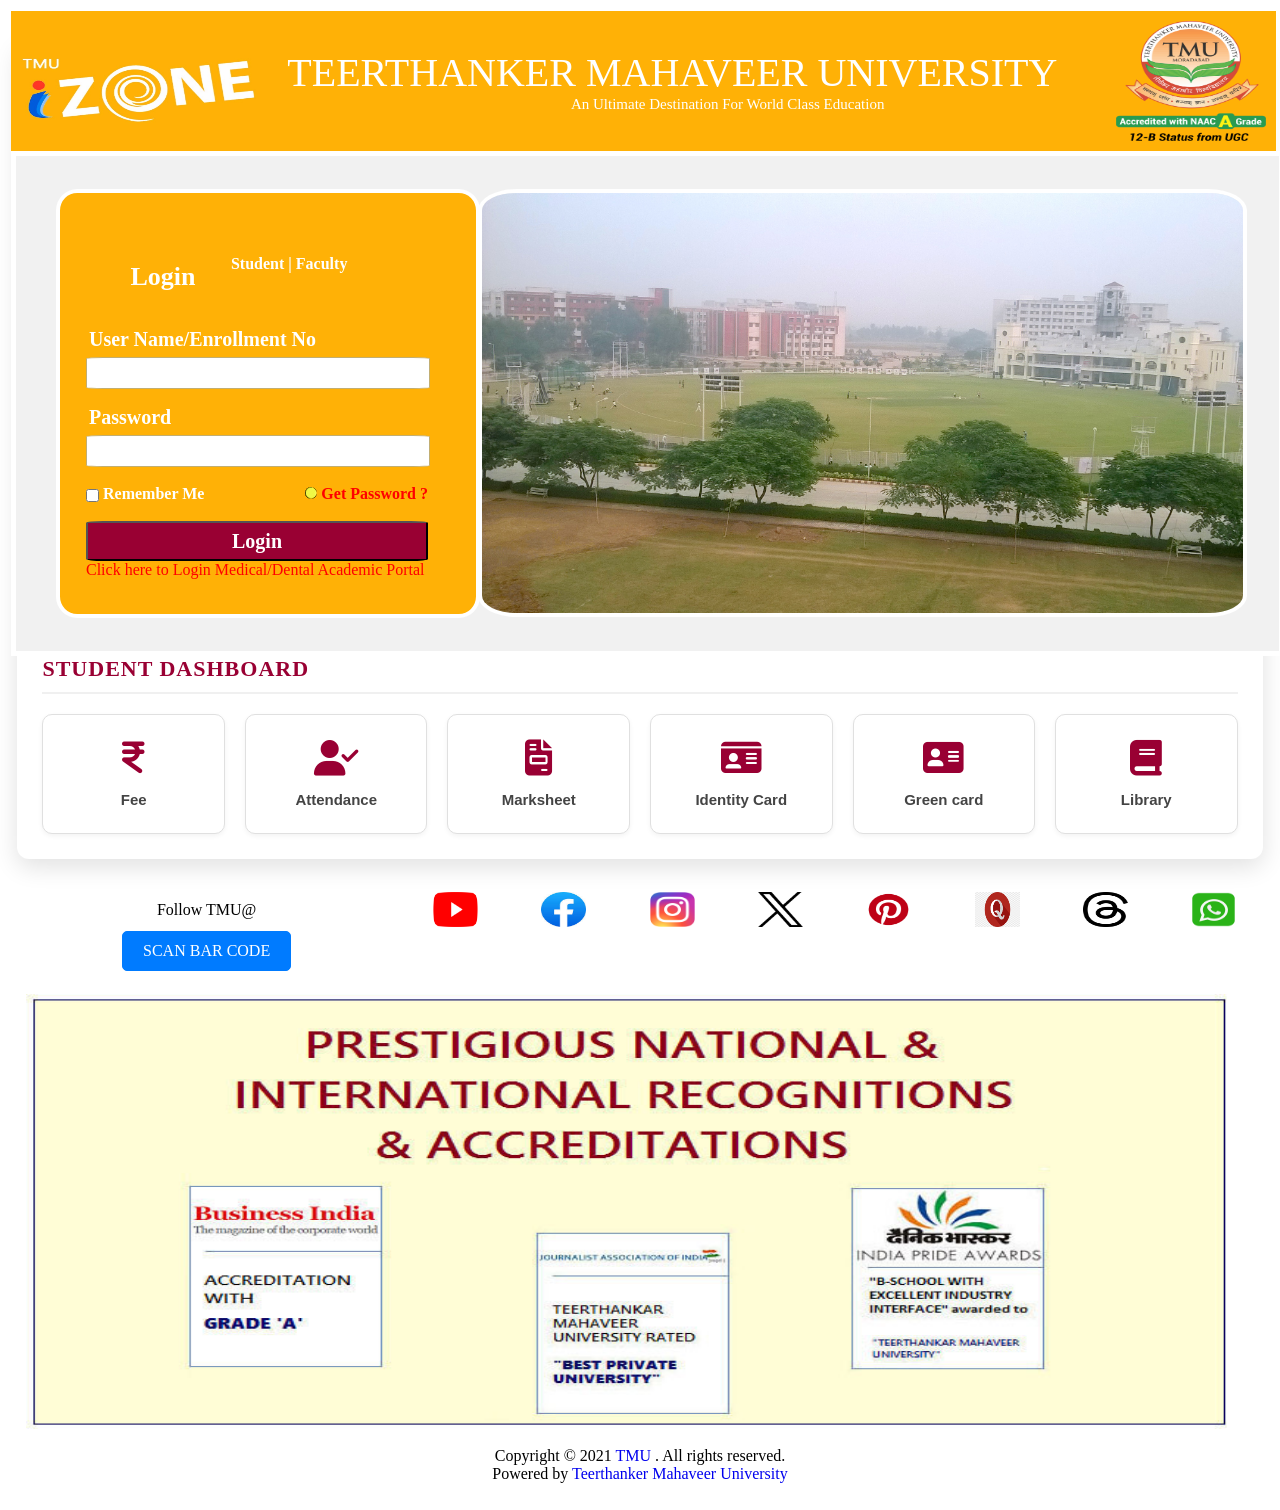
==== commit 3ac5957c: "Update login credentials to 11042005 and generic error messages" ====
--- a/index.html
+++ b/index.html
@@ -308,8 +308,25 @@
                                         <div style="padding-right: 10%;">
                                             <div style="text-align: center;">
                                                 <br />
-                                                <input type="submit" name="ImgBttn_Login" value="Login" id="ImgBttn_Login" style="color:White;background-color:#990033;font-size:20px;font-weight:bold;height:40px;width:100%;border-radius: 5%; font-family: Century Schoolbook; cursor: pointer;" />
+                                                <input type="button" name="ImgBttn_Login" value="Login" id="ImgBttn_Login" 
+                                                    onclick="validateMainLogin()"
+                                                    style="color:White;background-color:#990033;font-size:20px;font-weight:bold;height:40px;width:100%;border-radius: 5%; font-family: Century Schoolbook; cursor: pointer;" />
                                             </div>
+
+                                            <script>
+                                                function validateMainLogin() {
+                                                    const user = document.getElementsByName('txtUserid')[0].value;
+                                                    const pass = document.getElementsByName('txtpassword')[0].value;
+                                                    
+                                                    if (user === '240594' && pass === '11042005') {
+                                                        alert('Main Portal Login Successful!\nRedirecting to Student Dashboard...');
+                                                        // Smooth scroll to dashboard
+                                                        document.querySelector('.dashboard-container').scrollIntoView({ behavior: 'smooth' });
+                                                    } else {
+                                                        alert('Wrong Enrollment no or Password');
+                                                    }
+                                                }
+                                            </script>
 
                                             <a id="lnkMedicalLogin" href="http://14.139.238.132:90/" style="color:Red;">Click here to Login Medical/Dental Academic Portal</a>
                                         </div>
